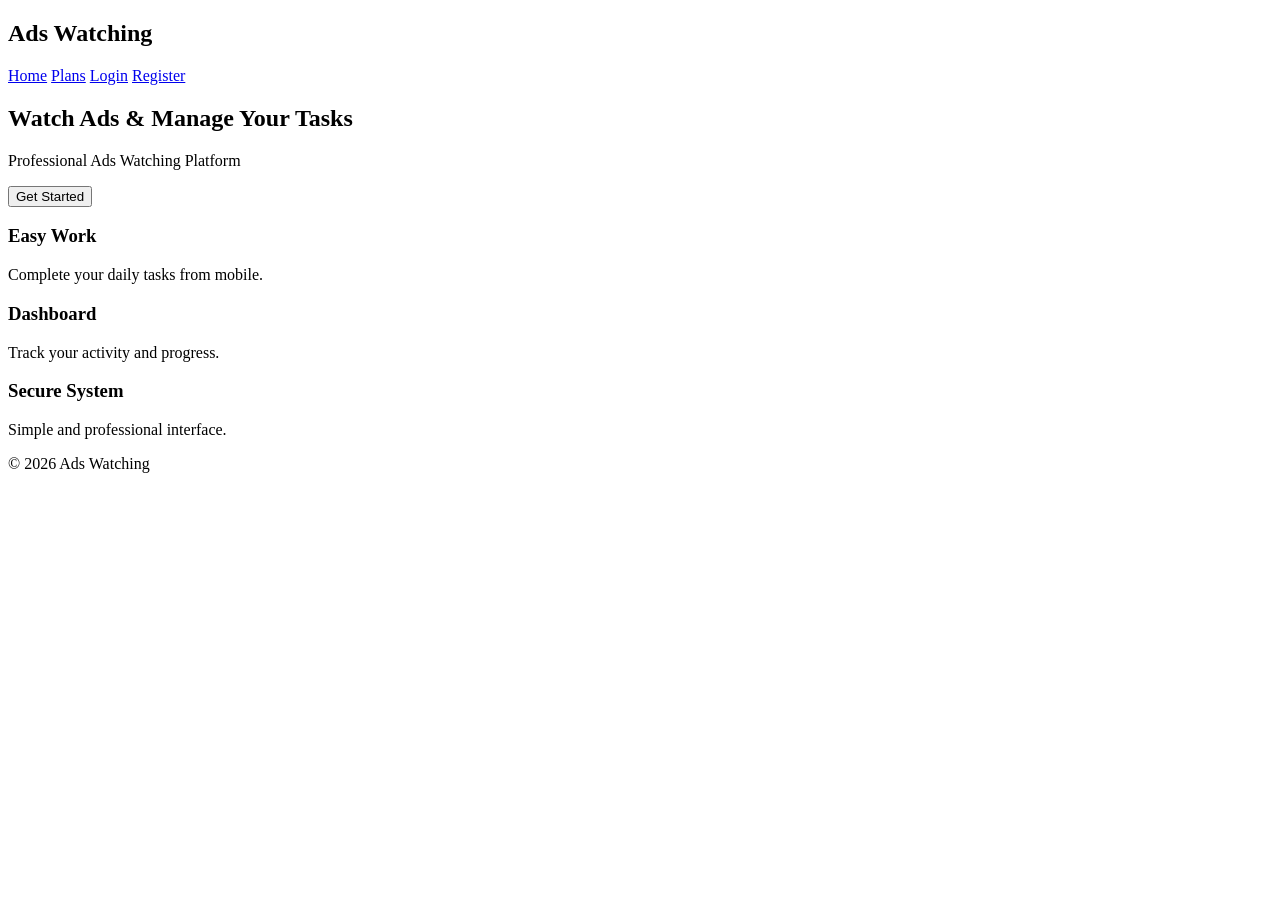
==== index.html @ d5d88482 "Update index.html" ====
<!DOCTYPE html>
<html lang="en">
<head>
<meta charset="UTF-8">
<meta name="viewport" content="width=device-width, initial-scale=1.0">
<title>Ads Watching</title>
<link rel="stylesheet" href="style.css">
</head>

<body>

<header>
    <h2>Ads Watching</h2>
    <nav>
        <a href="#">Home</a>
        <a href="#">Plans</a>
        <a href="#">Login</a>
        <a href="#">Register</a>
    </nav>
</header>

<section class="hero">
    <h1>Watch Ads & Manage Your Tasks</h1>
    <p>Professional Ads Watching Platform</p>
    <button>Get Started</button>
</section>

<section class="cards">

<div class="card">
<h3>Easy Work</h3>
<p>Complete your daily tasks from mobile.</p>
</div>

<div class="card">
<h3>Dashboard</h3>
<p>Track your activity and progress.</p>
</div>

<div class="card">
<h3>Secure System</h3>
<p>Simple and professional interface.</p>
</div>

</section>

<footer>
<p>© 2026 Ads Watching</p>
</footer>

<script src="script.js"></script>

</body>
</html>
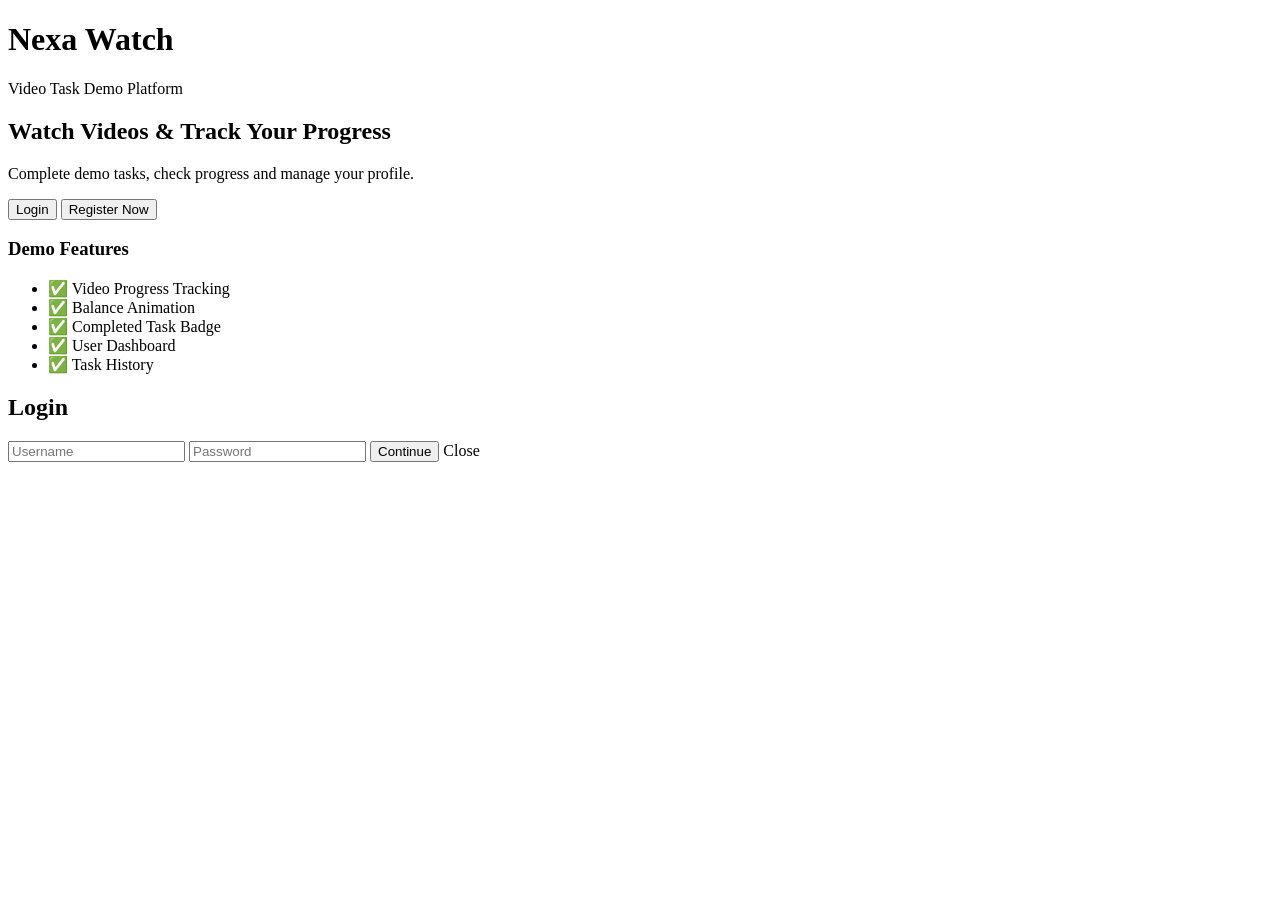
==== commit e8a7d695: "Update index.html" ====
--- a/index.html
+++ b/index.html
@@ -3,50 +3,72 @@
 <head>
 <meta charset="UTF-8">
 <meta name="viewport" content="width=device-width, initial-scale=1.0">
-<title>Ads Watching</title>
+
+<title>Nexa Watch Demo</title>
+
 <link rel="stylesheet" href="style.css">
 </head>
 
 <body>
 
 <header>
-    <h2>Ads Watching</h2>
-    <nav>
-        <a href="#">Home</a>
-        <a href="#">Plans</a>
-        <a href="#">Login</a>
-        <a href="#">Register</a>
-    </nav>
+    <h1>Nexa Watch</h1>
+    <p>Video Task Demo Platform</p>
 </header>
 
+
 <section class="hero">
-    <h1>Watch Ads & Manage Your Tasks</h1>
-    <p>Professional Ads Watching Platform</p>
-    <button>Get Started</button>
-</section>
 
-<section class="cards">
+<h2>Watch Videos & Track Your Progress</h2>
 
-<div class="card">
-<h3>Easy Work</h3>
-<p>Complete your daily tasks from mobile.</p>
-</div>
+<p>
+Complete demo tasks, check progress and manage your profile.
+</p>
 
-<div class="card">
-<h3>Dashboard</h3>
-<p>Track your activity and progress.</p>
-</div>
-
-<div class="card">
-<h3>Secure System</h3>
-<p>Simple and professional interface.</p>
+<div class="buttons">
+<button onclick="showLogin()">Login</button>
+<button onclick="showRegister()">Register Now</button>
 </div>
 
 </section>
 
-<footer>
-<p>© 2026 Ads Watching</p>
-</footer>
+
+
+<section class="card">
+
+<h3>Demo Features</h3>
+
+<ul>
+<li>✅ Video Progress Tracking</li>
+<li>✅ Balance Animation</li>
+<li>✅ Completed Task Badge</li>
+<li>✅ User Dashboard</li>
+<li>✅ Task History</li>
+</ul>
+
+</section>
+
+
+
+<div id="popup" class="popup">
+
+<div class="box">
+
+<h2 id="title">Login</h2>
+
+<input type="text" placeholder="Username">
+
+<input type="password" placeholder="Password">
+
+<button>Continue</button>
+
+<span onclick="closeBox()">Close</span>
+
+</div>
+
+</div>
+
+
 
 <script src="script.js"></script>
 
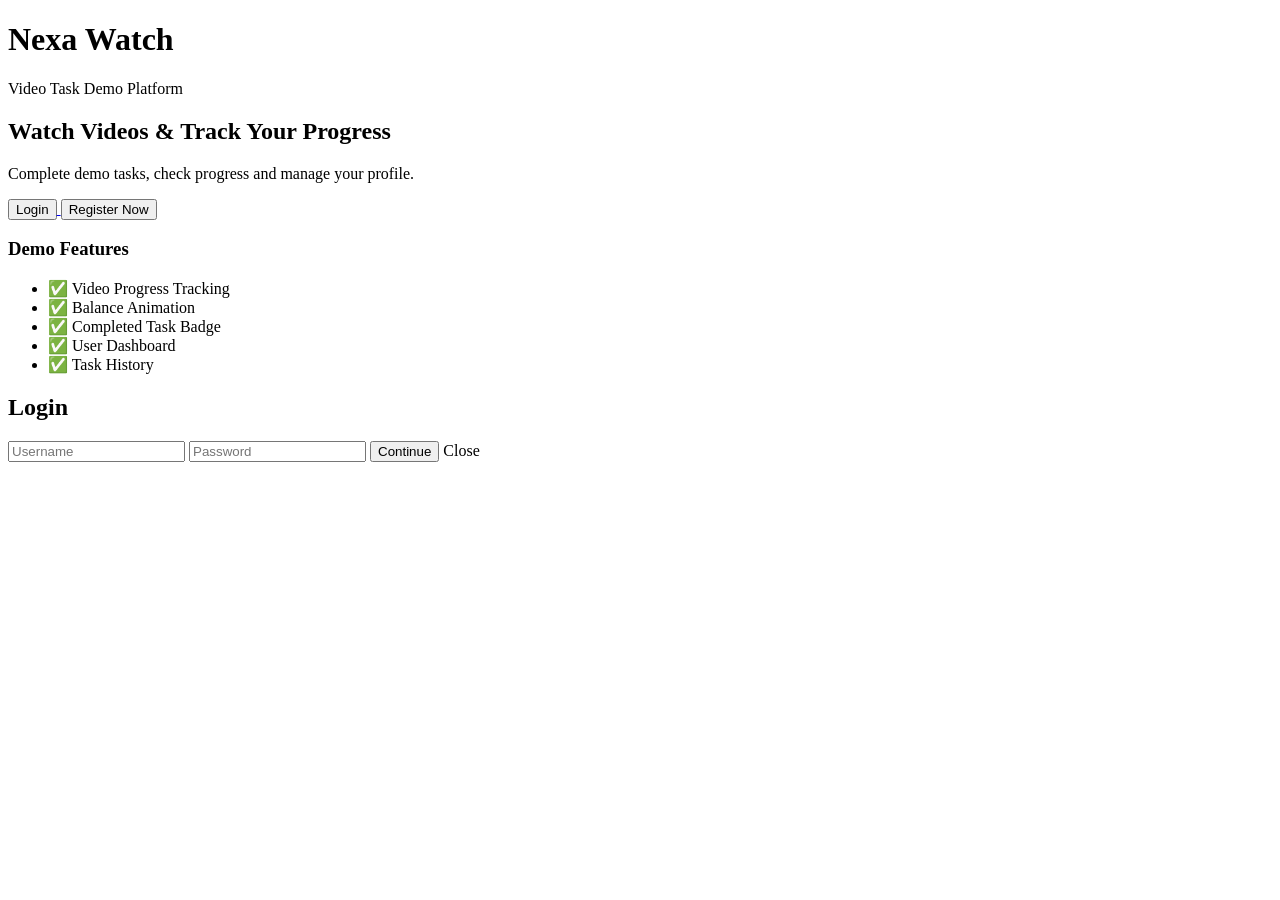
==== commit 487dd264: "Update index.html" ====
--- a/index.html
+++ b/index.html
@@ -26,8 +26,13 @@
 </p>
 
 <div class="buttons">
-<button onclick="showLogin()">Login</button>
-<button onclick="showRegister()">Register Now</button>
+<a href="login.html">
+<button>Login</button>
+</a>
+
+<a href="register.html">
+<button>Register Now</button>
+</a>
 </div>
 
 </section>
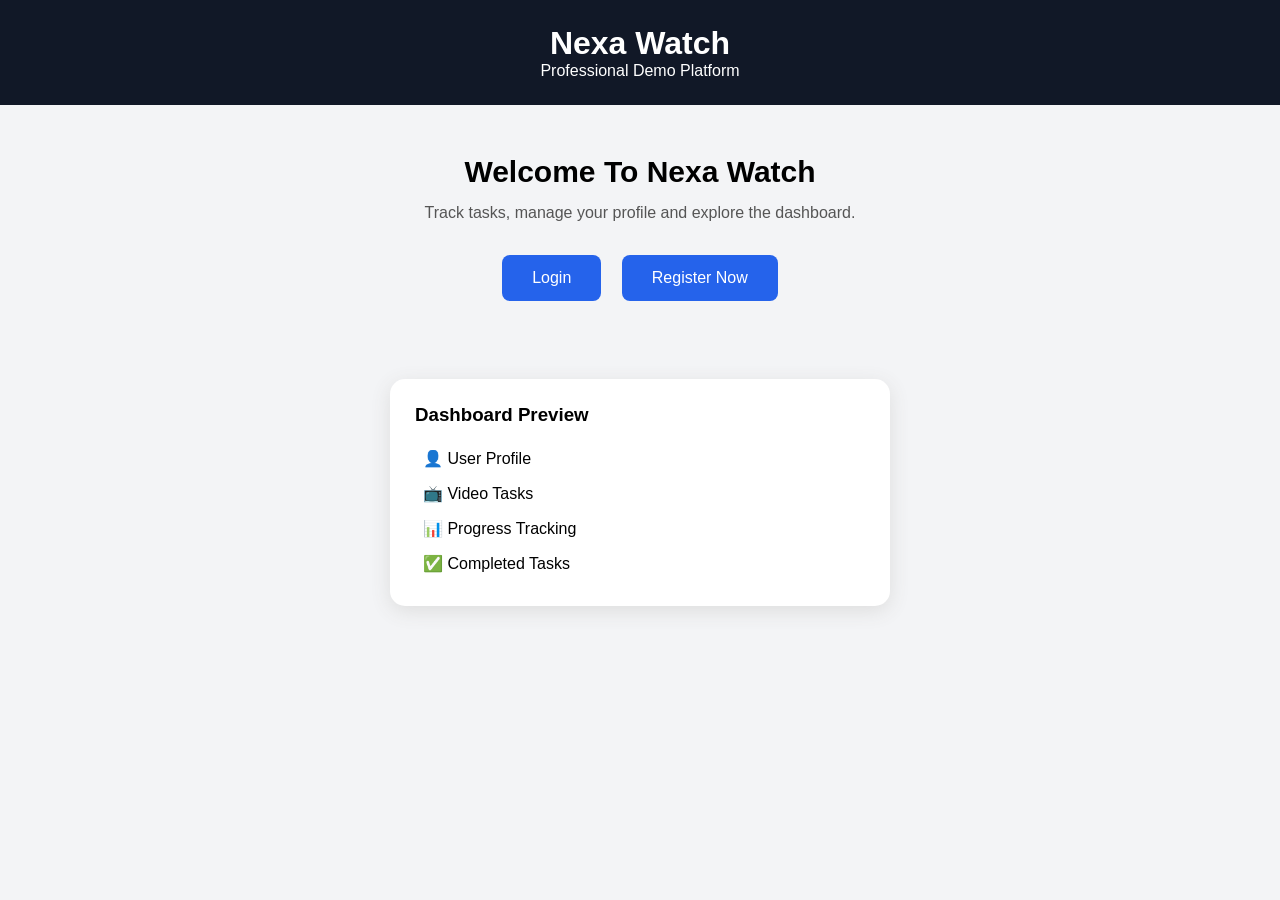
==== commit 0b17996c: "Update index.html" ====
--- a/index.html
+++ b/index.html
@@ -1,81 +1,160 @@
 <!DOCTYPE html>
-<html lang="en">
+<html>
 <head>
-<meta charset="UTF-8">
-<meta name="viewport" content="width=device-width, initial-scale=1.0">
+<title>Nexa Watch</title>
 
-<title>Nexa Watch Demo</title>
+<style>
+*{
+margin:0;
+padding:0;
+box-sizing:border-box;
+font-family:Arial;
+}
 
-<link rel="stylesheet" href="style.css">
+body{
+background:#f3f4f6;
+}
+
+.header{
+background:#111827;
+color:white;
+padding:25px;
+text-align:center;
+}
+
+.header h1{
+font-size:32px;
+}
+
+.hero{
+text-align:center;
+padding:50px 20px;
+}
+
+.hero h2{
+font-size:30px;
+margin-bottom:15px;
+}
+
+.hero p{
+color:#555;
+margin-bottom:25px;
+}
+
+button{
+padding:14px 30px;
+border:none;
+border-radius:8px;
+background:#2563eb;
+color:white;
+font-size:16px;
+margin:8px;
+cursor:pointer;
+}
+
+.card{
+background:white;
+width:90%;
+max-width:500px;
+margin:20px auto;
+padding:25px;
+border-radius:15px;
+box-shadow:0 5px 20px #ddd;
+}
+
+.card h3{
+margin-bottom:15px;
+}
+
+.card p{
+padding:8px;
+}
+
+.login-box{
+display:none;
+background:white;
+width:90%;
+max-width:350px;
+margin:20px auto;
+padding:25px;
+border-radius:15px;
+}
+
+input{
+width:100%;
+padding:12px;
+margin:10px 0;
+border:1px solid #ddd;
+border-radius:8px;
+}
+
+</style>
+
 </head>
 
 <body>
 
-<header>
-    <h1>Nexa Watch</h1>
-    <p>Video Task Demo Platform</p>
-</header>
+<div class="header">
+<h1>Nexa Watch</h1>
+<p>Professional Demo Platform</p>
+</div>
 
 
-<section class="hero">
+<div class="hero">
 
-<h2>Watch Videos & Track Your Progress</h2>
+<h2>Welcome To Nexa Watch</h2>
 
 <p>
-Complete demo tasks, check progress and manage your profile.
+Track tasks, manage your profile and explore the dashboard.
 </p>
 
-<div class="buttons">
-<a href="login.html">
-<button>Login</button>
-</a>
+<button onclick="showLogin()">Login</button>
 
-<a href="register.html">
-<button>Register Now</button>
-</a>
-</div>
-
-</section>
-
-
-
-<section class="card">
-
-<h3>Demo Features</h3>
-
-<ul>
-<li>✅ Video Progress Tracking</li>
-<li>✅ Balance Animation</li>
-<li>✅ Completed Task Badge</li>
-<li>✅ User Dashboard</li>
-<li>✅ Task History</li>
-</ul>
-
-</section>
-
-
-
-<div id="popup" class="popup">
-
-<div class="box">
-
-<h2 id="title">Login</h2>
-
-<input type="text" placeholder="Username">
-
-<input type="password" placeholder="Password">
-
-<button>Continue</button>
-
-<span onclick="closeBox()">Close</span>
-
-</div>
+<button onclick="showRegister()">Register Now</button>
 
 </div>
 
 
+<div class="card">
 
-<script src="script.js"></script>
+<h3>Dashboard Preview</h3>
+
+<p>👤 User Profile</p>
+<p>📺 Video Tasks</p>
+<p>📊 Progress Tracking</p>
+<p>✅ Completed Tasks</p>
+
+</div>
+
+
+<div class="login-box" id="box">
+
+<h2 id="title">Login</h2>
+
+<input placeholder="Username">
+
+<input placeholder="Password">
+
+<button>Continue</button>
+
+</div>
+
+
+<script>
+
+function showLogin(){
+document.getElementById("box").style.display="block";
+document.getElementById("title").innerHTML="Login";
+}
+
+
+function showRegister(){
+document.getElementById("box").style.display="block";
+document.getElementById("title").innerHTML="Register Now";
+}
+
+</script>
+
 
 </body>
 </html>
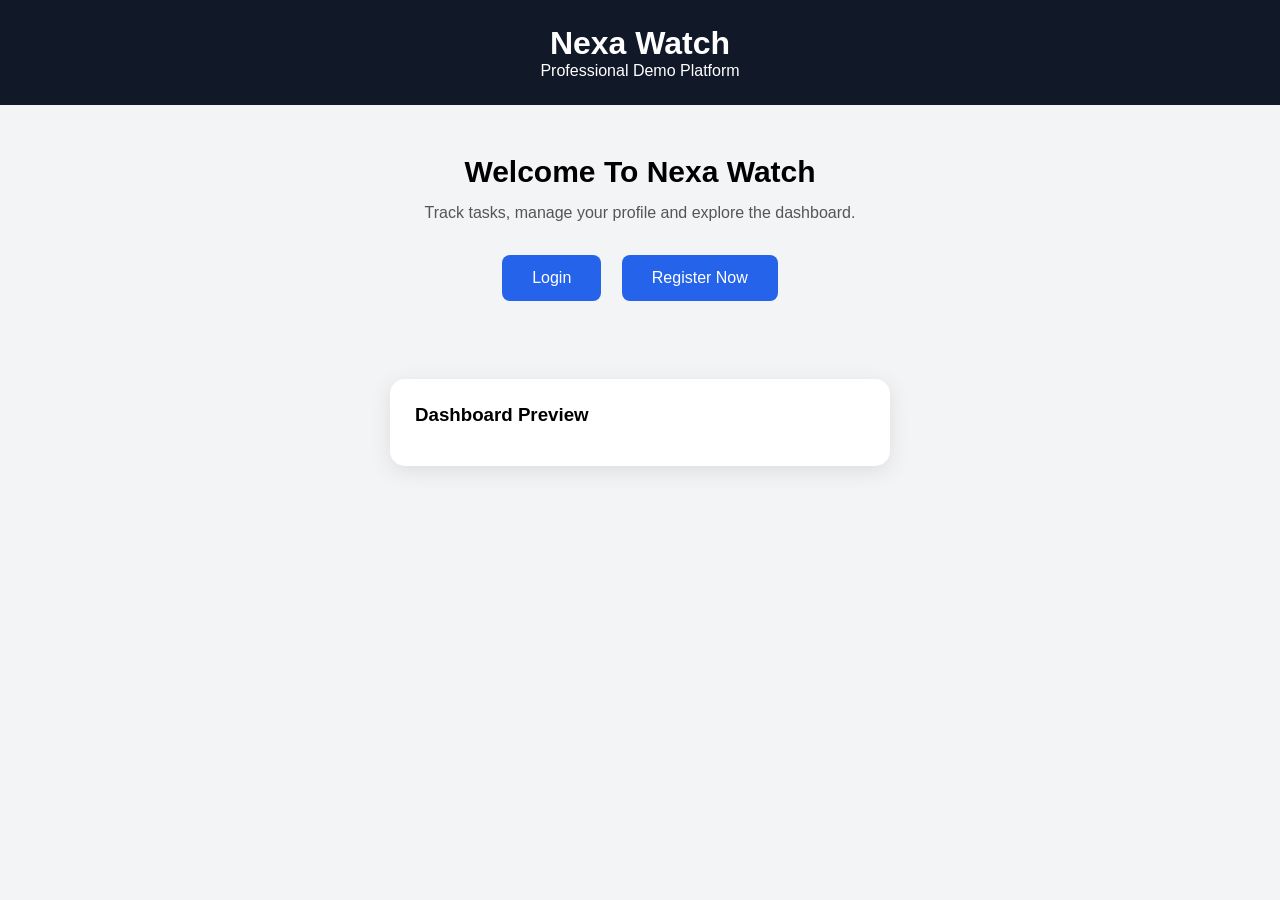
==== commit ebfead72: "Update index.html" ====
--- a/index.html
+++ b/index.html
@@ -119,26 +119,23 @@
 
 <h3>Dashboard Preview</h3>
 
-<p>👤 User Profile</p>
-<p>📺 Video Tasks</p>
-<p>📊 Progress Tracking</p>
-<p>✅ Completed Tasks</p>
-
-</div>
 
 
 <div class="login-box" id="box">
 
-<h2 id="title">Login</h2>
+<h2 id="title">Register Now</h2>
 
-<input placeholder="Username">
+<input type="text" placeholder="Full Name">
 
-<input placeholder="Password">
+<input type="number" placeholder="WhatsApp Number">
 
-<button>Continue</button>
+<input type="password" placeholder="Password">
+
+<input type="password" placeholder="Repeat Password">
+
+<button>Register</button>
 
 </div>
-
 
 <script>
 
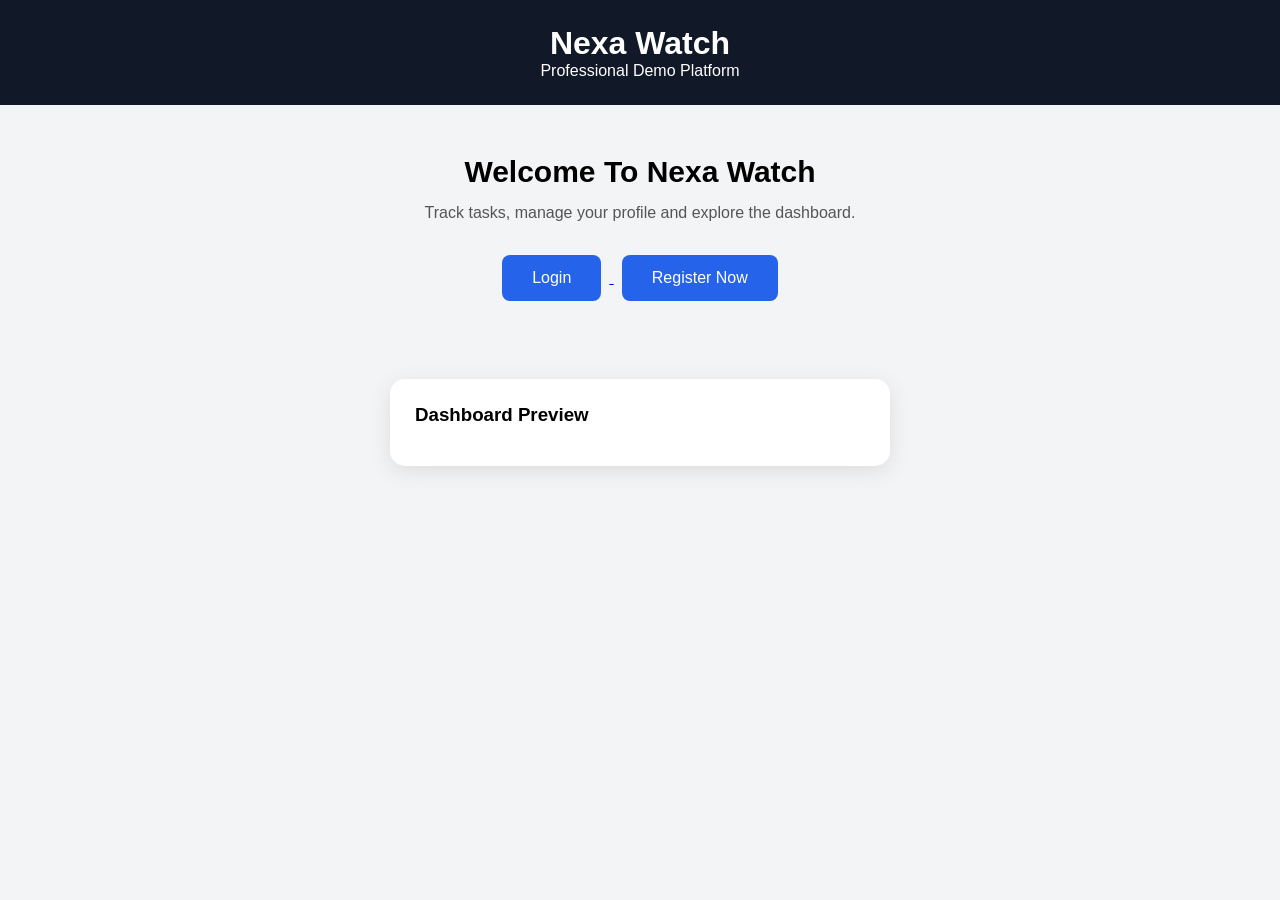
==== commit f609bec4: "Update index.html" ====
--- a/index.html
+++ b/index.html
@@ -108,9 +108,13 @@
 Track tasks, manage your profile and explore the dashboard.
 </p>
 
-<button onclick="showLogin()">Login</button>
+<a href="login.html">
+<button>Login</button>
+</a>
 
-<button onclick="showRegister()">Register Now</button>
+<a href="register.html">
+<button>Register Now</button>
+</a>
 
 </div>
 
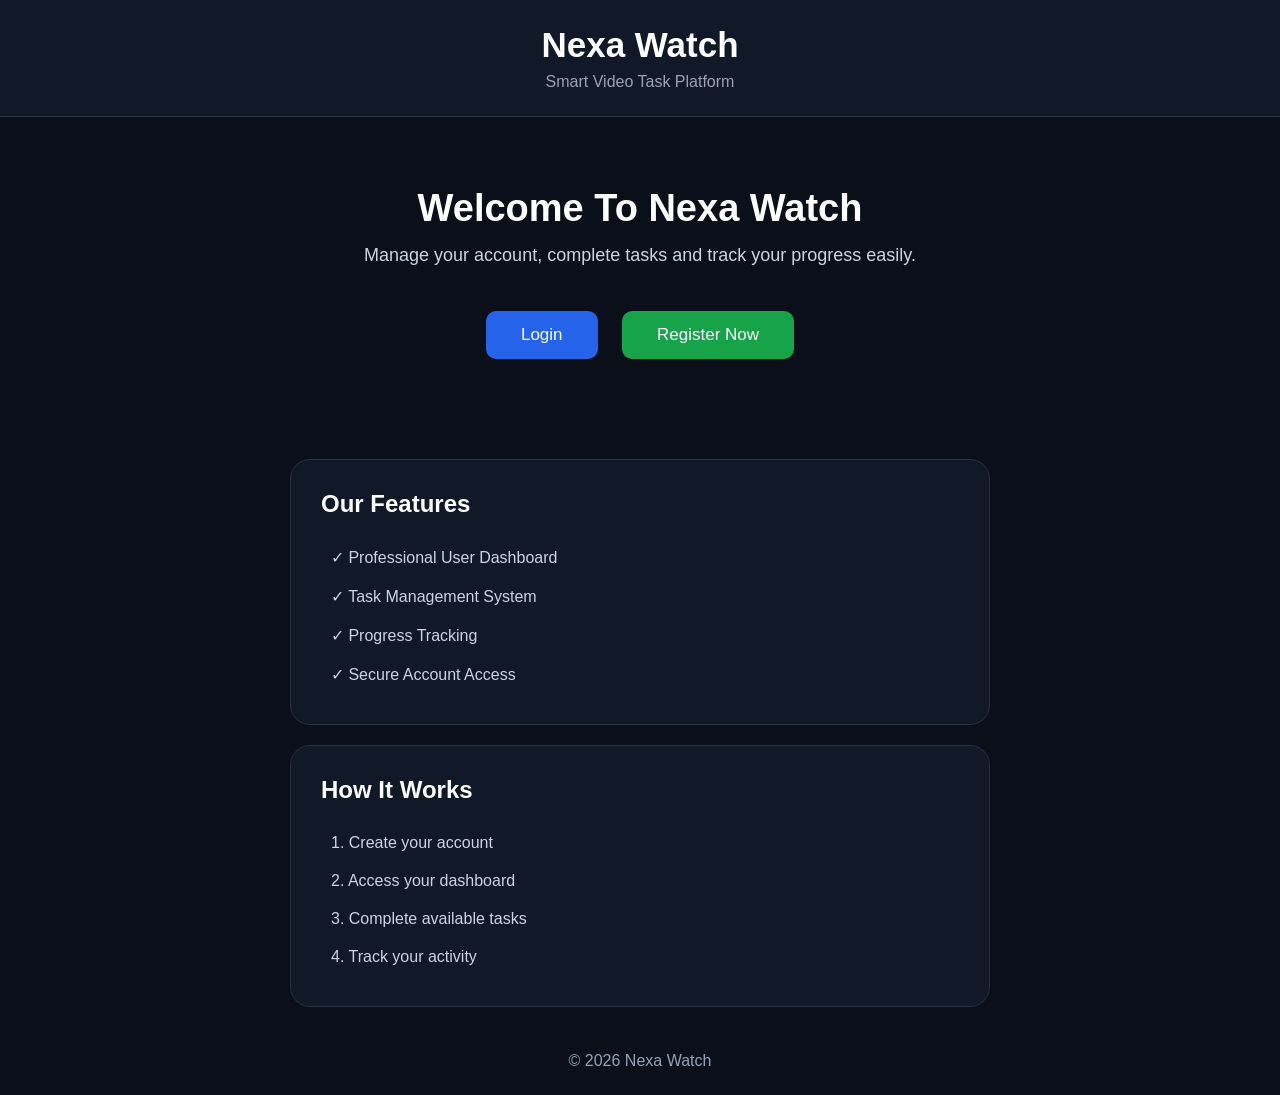
==== commit dd9f8b48: "Update index.html" ====
--- a/index.html
+++ b/index.html
@@ -1,91 +1,103 @@
 <!DOCTYPE html>
-<html>
+<html lang="en">
 <head>
+<meta charset="UTF-8">
+<meta name="viewport" content="width=device-width, initial-scale=1.0">
+
 <title>Nexa Watch</title>
 
 <style>
+
 *{
 margin:0;
 padding:0;
 box-sizing:border-box;
-font-family:Arial;
+font-family:Arial, sans-serif;
 }
 
 body{
-background:#f3f4f6;
+background:#0b0f19;
+color:white;
 }
 
-.header{
-background:#111827;
-color:white;
+header{
 padding:25px;
 text-align:center;
+background:#111827;
+border-bottom:1px solid #273244;
 }
 
-.header h1{
-font-size:32px;
+header h1{
+font-size:35px;
 }
+
+header p{
+color:#9ca3af;
+margin-top:8px;
+}
+
 
 .hero{
 text-align:center;
-padding:50px 20px;
+padding:70px 20px;
 }
 
 .hero h2{
-font-size:30px;
+font-size:38px;
 margin-bottom:15px;
 }
 
 .hero p{
-color:#555;
-margin-bottom:25px;
+color:#cbd5e1;
+font-size:18px;
+margin-bottom:35px;
 }
 
-button{
-padding:14px 30px;
-border:none;
-border-radius:8px;
+
+.btn{
+display:inline-block;
+padding:14px 35px;
+margin:10px;
+border-radius:10px;
+text-decoration:none;
+color:white;
 background:#2563eb;
-color:white;
-font-size:16px;
-margin:8px;
-cursor:pointer;
+font-size:17px;
 }
 
-.card{
-background:white;
-width:90%;
-max-width:500px;
-margin:20px auto;
-padding:25px;
-border-radius:15px;
-box-shadow:0 5px 20px #ddd;
+
+.btn.register{
+background:#16a34a;
 }
 
-.card h3{
-margin-bottom:15px;
+
+.section{
+width:90%;
+max-width:700px;
+margin:20px auto;
+background:#111827;
+padding:30px;
+border-radius:20px;
+border:1px solid #273244;
 }
 
-.card p{
-padding:8px;
+
+.section h3{
+margin-bottom:20px;
+font-size:24px;
 }
 
-.login-box{
-display:none;
-background:white;
-width:90%;
-max-width:350px;
-margin:20px auto;
-padding:25px;
-border-radius:15px;
+
+.section p{
+padding:10px;
+color:#cbd5e1;
 }
 
-input{
-width:100%;
-padding:12px;
-margin:10px 0;
-border:1px solid #ddd;
-border-radius:8px;
+
+footer{
+text-align:center;
+padding:25px;
+color:#94a3b8;
 }
 
 </style>
@@ -94,10 +106,14 @@
 
 <body>
 
-<div class="header">
+
+<header>
+
 <h1>Nexa Watch</h1>
-<p>Professional Demo Platform</p>
-</div>
+<p>Smart Video Task Platform</p>
+
+</header>
+
 
 
 <div class="hero">
@@ -105,56 +121,55 @@
 <h2>Welcome To Nexa Watch</h2>
 
 <p>
-Track tasks, manage your profile and explore the dashboard.
+Manage your account, complete tasks and track your progress easily.
 </p>
 
-<a href="login.html">
-<button>Login</button>
+
+<a class="btn" href="login.html">
+Login
 </a>
 
-<a href="register.html">
-<button>Register Now</button>
+
+<a class="btn register" href="register.html">
+Register Now
 </a>
+
 
 </div>
 
 
-<div class="card">
 
-<h3>Dashboard Preview</h3>
+<div class="section">
+
+<h3>Our Features</h3>
+
+<p>✓ Professional User Dashboard</p>
+<p>✓ Task Management System</p>
+<p>✓ Progress Tracking</p>
+<p>✓ Secure Account Access</p>
+
+</div>
 
 
 
-<div class="login-box" id="box">
+<div class="section">
 
-<h2 id="title">Register Now</h2>
+<h3>How It Works</h3>
 
-<input type="text" placeholder="Full Name">
-
-<input type="number" placeholder="WhatsApp Number">
-
-<input type="password" placeholder="Password">
-
-<input type="password" placeholder="Repeat Password">
-
-<button>Register</button>
+<p>1. Create your account</p>
+<p>2. Access your dashboard</p>
+<p>3. Complete available tasks</p>
+<p>4. Track your activity</p>
 
 </div>
 
-<script>
-
-function showLogin(){
-document.getElementById("box").style.display="block";
-document.getElementById("title").innerHTML="Login";
-}
 
 
-function showRegister(){
-document.getElementById("box").style.display="block";
-document.getElementById("title").innerHTML="Register Now";
-}
+<footer>
 
-</script>
+© 2026 Nexa Watch
+
+</footer>
 
 
 </body>
